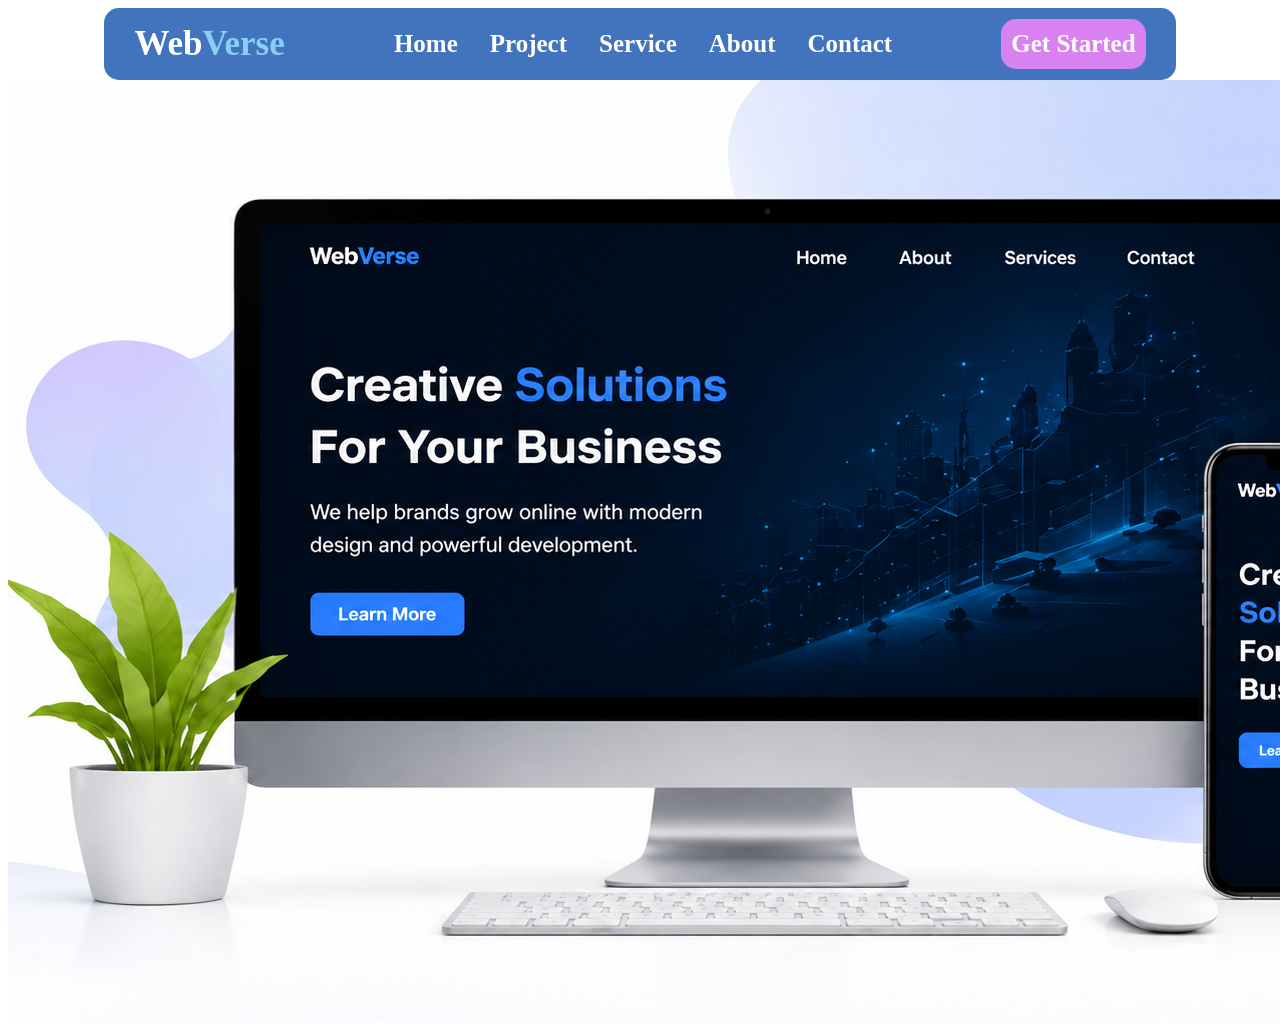
==== index.html @ f399a3ac "This is the first commit for this website" ====
<!DOCTYPE html>
<html lang="en">
<head>
    <meta charset="UTF-8">
    <meta name="viewport" content="width=device-width, initial-scale=1.0">
    <title>Nav Bar</title>
    <link rel="stylesheet" href="style.css">
</head>
<body>
    <div class="mainBox">
        <div class="left">
            <a href="">Web<span>Verse</span></a>
           
        </div>
        <div class="middle">
            <a href="/home.html">Home</a>
            <a href="/project.html">Project</a>
            <a href="/service.html">Service</a>
            <a href="/about.html">About</a>
            <a href="/contact.html">Contact</a>
        </div>
        <div class="right">
            <a href="">Get Started</a>
        </div>
    </div>
    <div class="box2">
        <img src="/image.png" alt="">
    </div>
</body>
</html>
---- style.css ----
.mainBox{
    background-color: rgb(65, 116, 188);
    width: 80%;
    border-radius: 15px;
    height: 8vh;
    padding: 0px 30px;
    font-size: 25px;
    display: flex;
    margin: 0 auto;
    
    align-items: center;
    justify-content: space-between;
}
.middle{
    display: flex;
    gap: 2rem;
}
a{
    text-decoration: none;
    color: white;
    font-weight: bold;
}
.left a{
    font-size: 35px;
}
.left a span{
    color: lightskyblue;
}

.right{
    background-color: rgb(216, 130, 241);
    height: 50px;
    display: flex;
    align-items: center;
    padding: 0px 10px;
    border-radius: 15px;
}

/* rem px vh vw % */
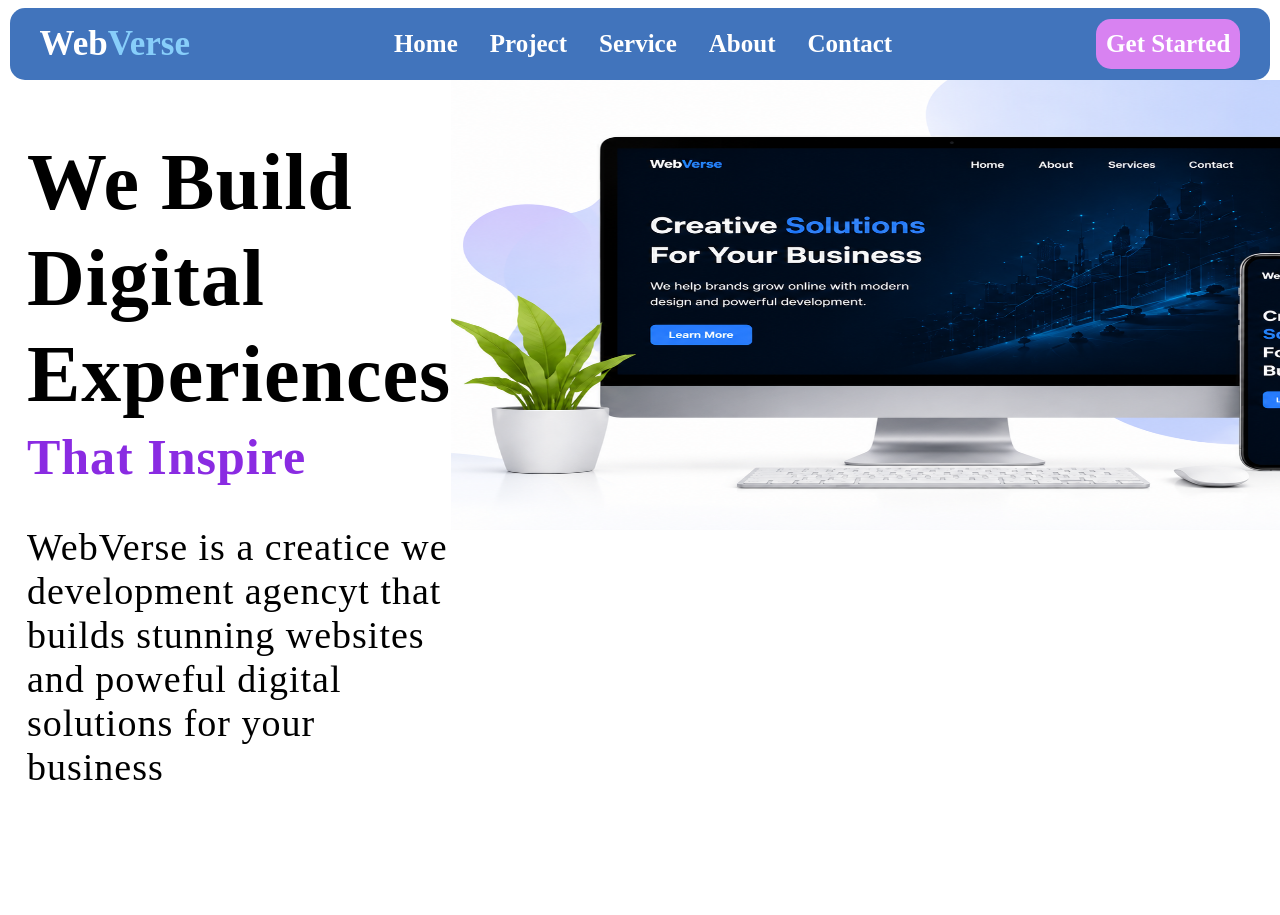
==== commit c3e02247: "this is the commint for box 2" ====
--- a/index.html
+++ b/index.html
@@ -1,30 +1,51 @@
 <!DOCTYPE html>
 <html lang="en">
+
 <head>
     <meta charset="UTF-8">
     <meta name="viewport" content="width=device-width, initial-scale=1.0">
     <title>Nav Bar</title>
     <link rel="stylesheet" href="style.css">
 </head>
+
 <body>
-    <div class="mainBox">
-        <div class="left">
-            <a href="">Web<span>Verse</span></a>
-           
+
+    <div class="Main">
+        <!-- Header Nav Box -->
+        <div class="mainBox">
+            <div class="left">
+                <a href="">Web<span>Verse</span></a>
+
+            </div>
+            <div class="middle">
+                <a href="/home.html">Home</a>
+                <a href="/project.html">Project</a>
+                <a href="/service.html">Service</a>
+                <a href="/about.html">About</a>
+                <a href="/contact.html">Contact</a>
+            </div>
+            <div class="right">
+                <a href="">Get Started</a>
+            </div>
         </div>
-        <div class="middle">
-            <a href="/home.html">Home</a>
-            <a href="/project.html">Project</a>
-            <a href="/service.html">Service</a>
-            <a href="/about.html">About</a>
-            <a href="/contact.html">Contact</a>
-        </div>
-        <div class="right">
-            <a href="">Get Started</a>
+        <!-- 2ndbox -->
+        <div class="box2">
+            <div class="box2left">
+                <h1 class="line1">We Build Digital Experiences </h1>
+                <h1 class="line2">That Inspire</h1>
+                <p>WebVerse is a creatice we development agencyt that builds stunning websites and poweful digital
+                    solutions for your business</p>
+                <div class="btn">
+                    <a class="btn1" href="">Get Started</a>
+                    <a class="btn2" href="/project.html">Explore Projects</a>
+                </div>
+            </div>
+            <div class="box2right">
+                <img src="/pc.png" alt="">
+            </div>
         </div>
     </div>
-    <div class="box2">
-        <img src="/image.png" alt="">
-    </div>
+
 </body>
+
 </html>
--- a/style.css
+++ b/style.css
@@ -1,6 +1,11 @@
+/* navbox */
+.main{
+    height: 100vh;
+    width: 100vw;
+}
 .mainBox{
     background-color: rgb(65, 116, 188);
-    width: 80%;
+    width: 95%;
     border-radius: 15px;
     height: 8vh;
     padding: 0px 30px;
@@ -36,4 +41,47 @@
     border-radius: 15px;
 }
 
+/* box 2  */
+
+.box2{
+    display: flex;
+   
+    width: 97%;
+    font-size: 38px;
+    height: 50vh;
+    letter-spacing: 1px;
+    margin: 0 auto;
+}
+.box2left{
+
+    
+    word-spacing:0pc;
+    width: 47.5%;
+}
+.box2 h1{
+     
+    font-weight: bolder;
+    
+}
+.line1{
+    
+    margin-bottom: 0px;
+    padding: 0;
+    line-height: 1.2;
+    color: black;
+    font-size: 80px;
+}
+.line2{
+    font-size: 50px;
+    margin-top: 5px;
+    margin-bottom: 0px;
+    padding: 0;
+    line-height: 1.2;
+    color: blueviolet;
+}
+.box2right img{
+    height: 50vh;
+    width: 1100px;
+}
+
 /* rem px vh vw % */
